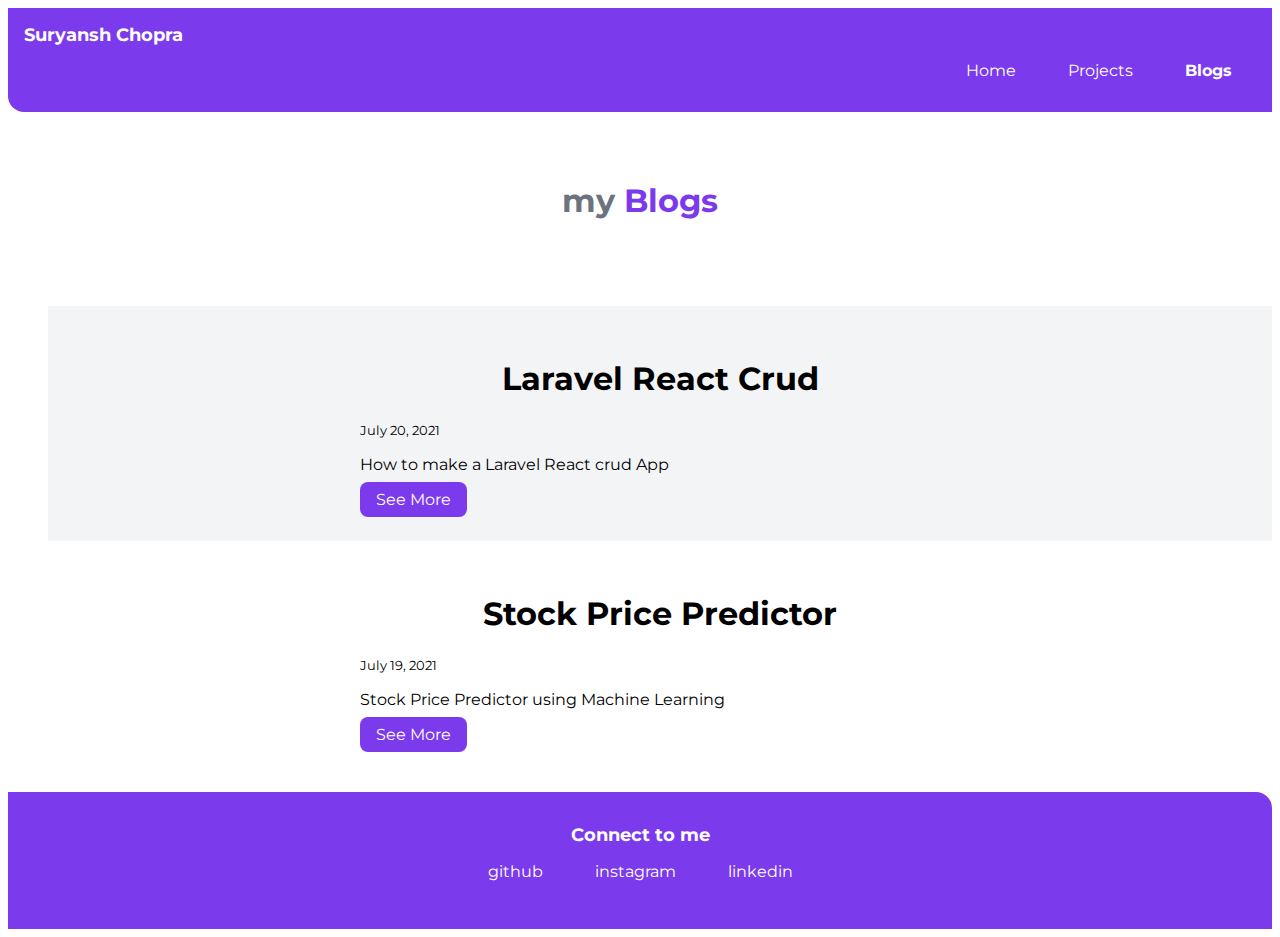
==== blogs.html @ e4ec36b4 "Task 1 done" ====
<!DOCTYPE html>
<html lang="en">
<head>
    <meta charset="UTF-8">
    <meta http-equiv="X-UA-Compatible" content="IE=edge">
    <meta name="viewport" content="width=device-width, initial-scale=1.0">
    <title>Blogs</title>

    <link href="./styles.css" rel="stylesheet" />
</head>
<body>
    <nav class="navigation container">
        <div class="nav-brand">Suryansh Chopra</div>
        <ul class="list-non-bullet nav-pills">
            <li class="list-item-inline">
                <a class="link" href="/">Home</a>
            </li>
            <li class="list-item-inline">
                <a class="link" href="/projects.html">Projects</a>
            </li>
            <li class="list-item-inline">
                <a class="link link-active" href="/blogs.html">Blogs</a>
            </li>
        </ul>
    </nav>

    <header class="hero">
        <h1 class="hero-heading">my 
            <span class="heading-inverted">Blogs</span></h1>
    </header>

    <ol reversed class="list-non-bullet">
        <li>
            <section class="section section-color">
                <div class="container container-centre">
                    <h1>Laravel React Crud</h1>
                    <small><time datetime="2021-07-20">July 20, 2021</time></small>
                    <p>How to make a Laravel React crud App </p>
                    <a class="link link-primary" href="https://github.com/SuryanshChopra/Laravel-React-Crud">
                        See More</a>
                </div>
            </section>
        </li>
        <li>
            <section class="section">
                <div class="container container-centre">
                    <h1>Stock Price Predictor </h1>
                    <small><time datetime="2021-07-19">July 19, 2021</time></small>
                    <p>Stock Price Predictor using Machine Learning </p>
                    <a class="link link-primary" href="https://github.com/SuryanshChopra/Stock-Price-Predictor">See More</a>
                </div>
            </section>
        </li>
    
    </ol>


    <footer class="footer container">
        <div class="footer-header">Connect to me</div>
        <ul class="social-links list-non-bullet">
            <li class="list-item-inline"><a class="link" href="https://www.github.com/SuryanshChopra" >github</a></li>
            <li class="list-item-inline"><a class="link" href="https://www.instagram.com/choprasuryansh/" >instagram</a></li>
            <li class="list-item-inline"><a class="link" href="https://www.linkedin.com/in/suryanshchopra/" >linkedin</a></li>
        </ul>
    </footer>

</body>
</html>
---- styles.css ----
@import url('https://fonts.googleapis.com/css2?family=Montserrat:wght@400;700&display=swap');

:root {
    --primary-color: #7C3AED;
    --off-white: #F3F4F6;
    --dark-grey: #6B7280;
}

body {
    font-family: 'Montserrat', sans-serif;
}

hr {
    margin: 2rem 0rem;
}

/** container **/

.container {
    padding-left: 1rem;
    padding-right: 1rem;
}

.container-centre {
    max-width: 600px;
    margin: auto;
}

/** Links **/

.link {
    text-decoration: none;
    padding: 0.5rem 1rem;
}

.link-primary {
    background-color: var(--primary-color);
    border-radius: 0.5rem;
    color: white;
}

.link-secondary {
    color: var(--primary-color);
    border-radius: 0.5rem;
    border: 1px solid var(--primary-color)
}


/** Lists **/

.list-non-bullet {
    list-style: none;
}

.list-item-inline {
    display: inline;
    padding: 0rem 0.5rem;
}


/** Nav **/

.navigation {
    background-color: var(--primary-color);
    color: white;
    padding: 1rem;
    border-bottom-left-radius: 1rem;
}

.navigation .nav-brand {
    font-size: 1.1rem;
    font-weight: bold;
}

.navigation .nav-pills {
    text-align: right;
}

.navigation .link {
    color: white;
}

.navigation .link-active {
    font-weight: bold;
}


/** Header **/

.hero {
    padding: 2rem;
}

.hero .hero-img {
    max-width: 350px;
    display: block;
    margin: auto;
   
}

.hero .hero-heading {
    padding: 1rem;
    color: var(--dark-grey);
    text-align: center;
}

.hero .hero-heading .heading-inverted {
    color: var(--primary-color);
}


/** Section **/

.section {
    padding: 2rem;
}

.section h1 {
    text-align: center;
    
}

.section-color {
    background-color: var(--off-white)
}

/**Footer**/

.footer {
    background-color: var(--primary-color);
    padding: 2rem 1rem;
    text-align: center;
    color: white;
    border-top-right-radius: 1rem;
}

.footer .link {
    color: white;
}

.footer .footer-header {
    font-weight: bold;
    font-size: large;
}

.footer ul {
    padding-inline-start: 0px;
}
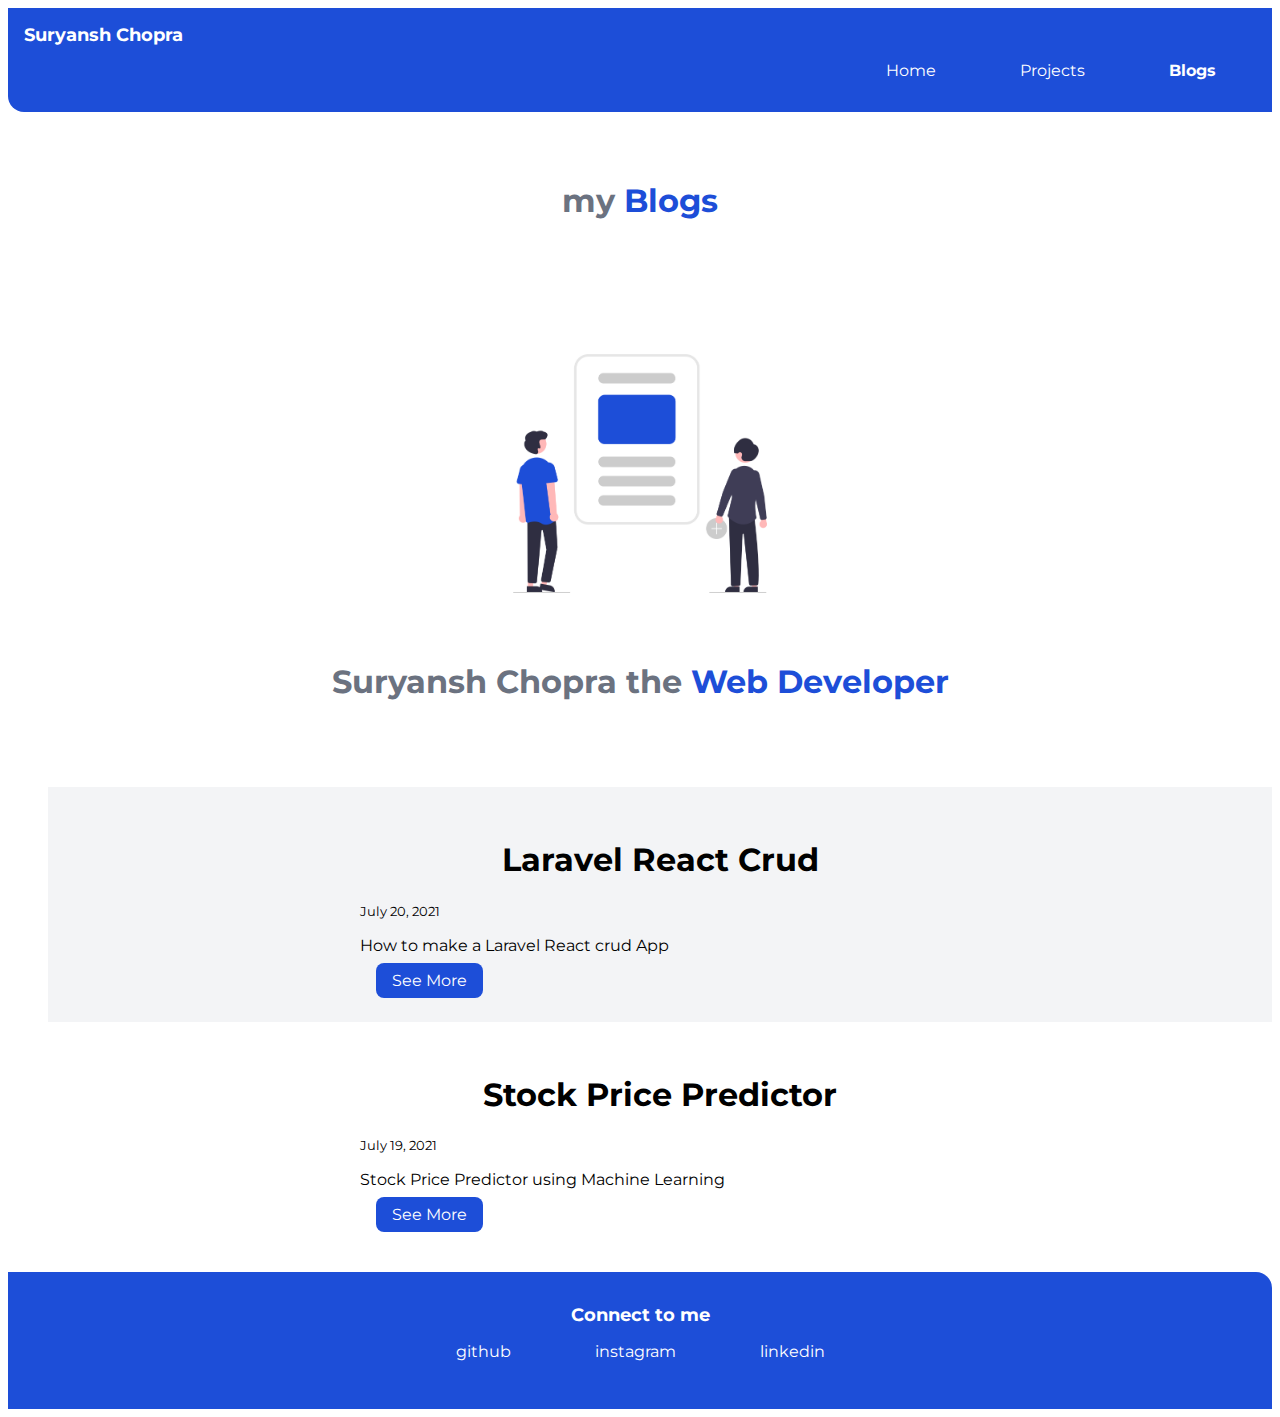
==== commit fe1ef916: "Updated projects" ====
--- a/blogs.html
+++ b/blogs.html
@@ -27,6 +27,12 @@
     <header class="hero">
         <h1 class="hero-heading">my 
             <span class="heading-inverted">Blogs</span></h1>
+    </header>
+
+    <header class="hero">
+        <img class="hero-img" src="/images/undraw_Blog_post_re_fy5x.png" />
+        <h1 class="hero-heading">Suryansh Chopra the 
+            <span class="heading-inverted">Web Developer</span></h1>
     </header>
 
     <ol reversed class="list-non-bullet">
--- a/styles.css
+++ b/styles.css
@@ -1,7 +1,7 @@
 @import url('https://fonts.googleapis.com/css2?family=Montserrat:wght@400;700&display=swap');
 
 :root {
-    --primary-color: #7C3AED;
+    --primary-color: #1D4ED8;
     --off-white: #F3F4F6;
     --dark-grey: #6B7280;
 }
@@ -31,6 +31,7 @@
 .link {
     text-decoration: none;
     padding: 0.5rem 1rem;
+    margin: 0.5rem 1rem;
 }
 
 .link-primary {
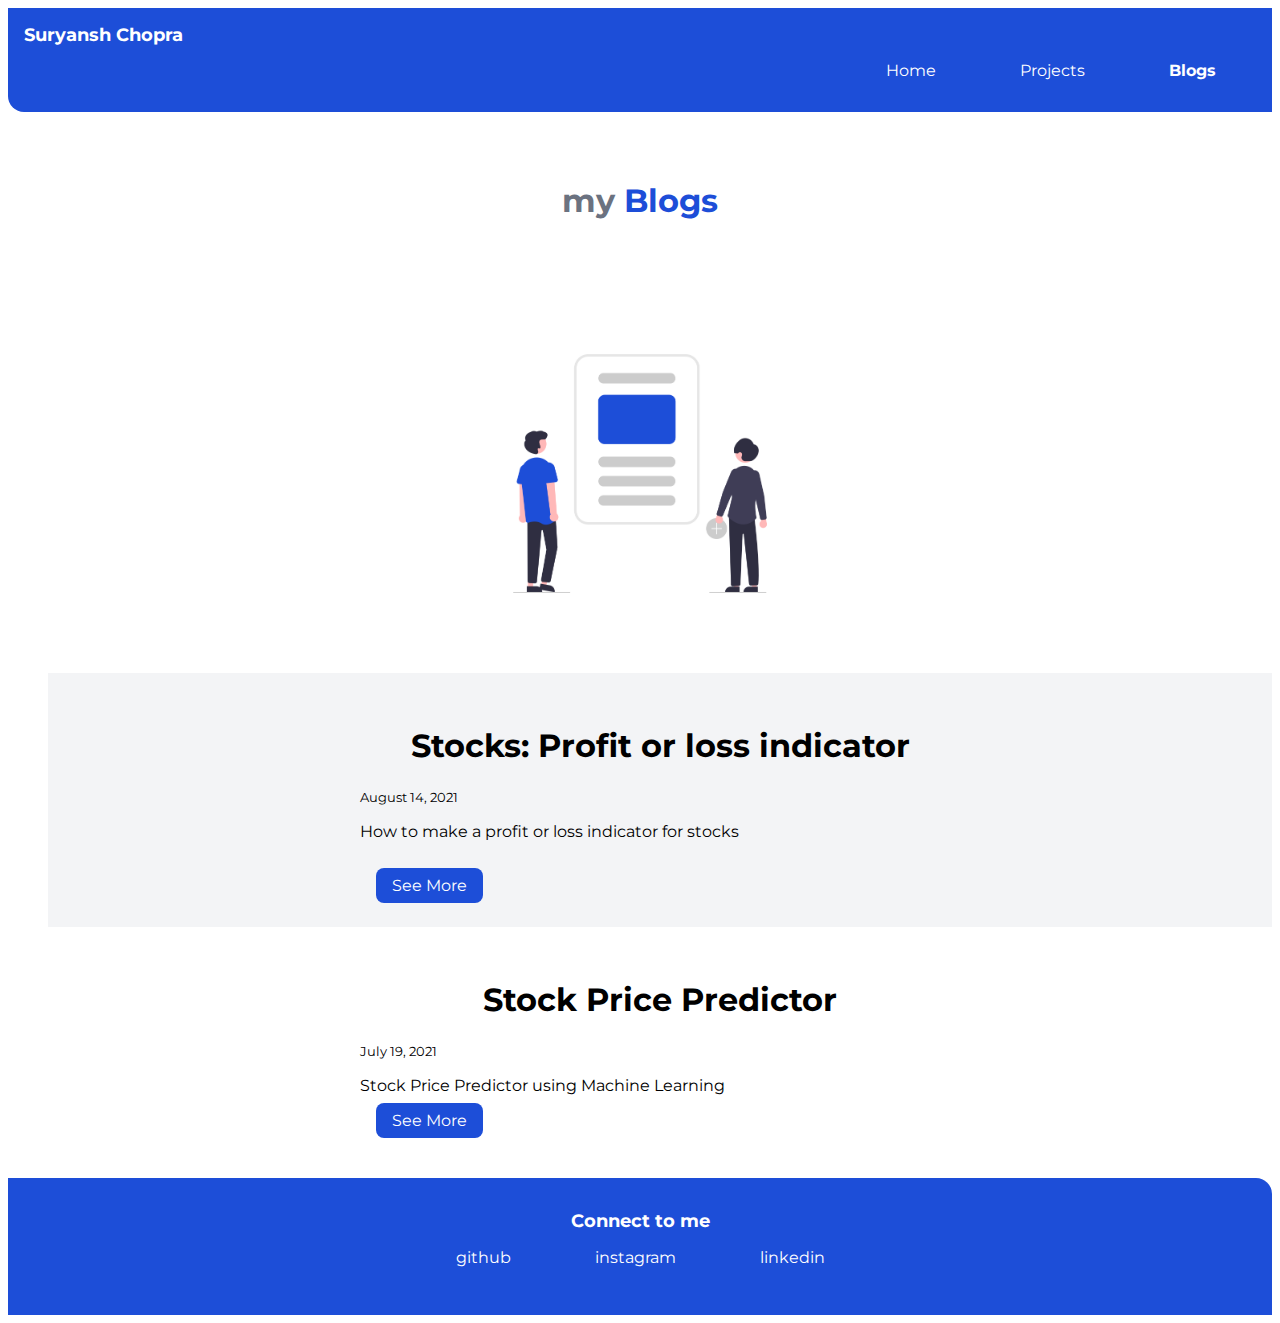
==== commit c1159d85: "Added 1 blog" ====
--- a/blogs.html
+++ b/blogs.html
@@ -31,19 +31,18 @@
 
     <header class="hero">
         <img class="hero-img" src="/images/undraw_Blog_post_re_fy5x.png" />
-        <h1 class="hero-heading">Suryansh Chopra the 
-            <span class="heading-inverted">Web Developer</span></h1>
     </header>
 
     <ol reversed class="list-non-bullet">
         <li>
             <section class="section section-color">
                 <div class="container container-centre">
-                    <h1>Laravel React Crud</h1>
-                    <small><time datetime="2021-07-20">July 20, 2021</time></small>
-                    <p>How to make a Laravel React crud App </p>
-                    <a class="link link-primary" href="https://github.com/SuryanshChopra/Laravel-React-Crud">
-                        See More</a>
+                    <h1>Stocks: Profit or loss indicator</h1>
+                    <small><time datetime="2021-08-14">August 14, 2021</time></small>
+                    <p>How to make a profit or loss indicator for stocks </p>
+                    <br>
+                    <a class="link link-primary" href="https://dev.to/suryanshchopra/stocks-profit-or-loss-indicator-12fp">
+                    See More</a>
                 </div>
             </section>
         </li>
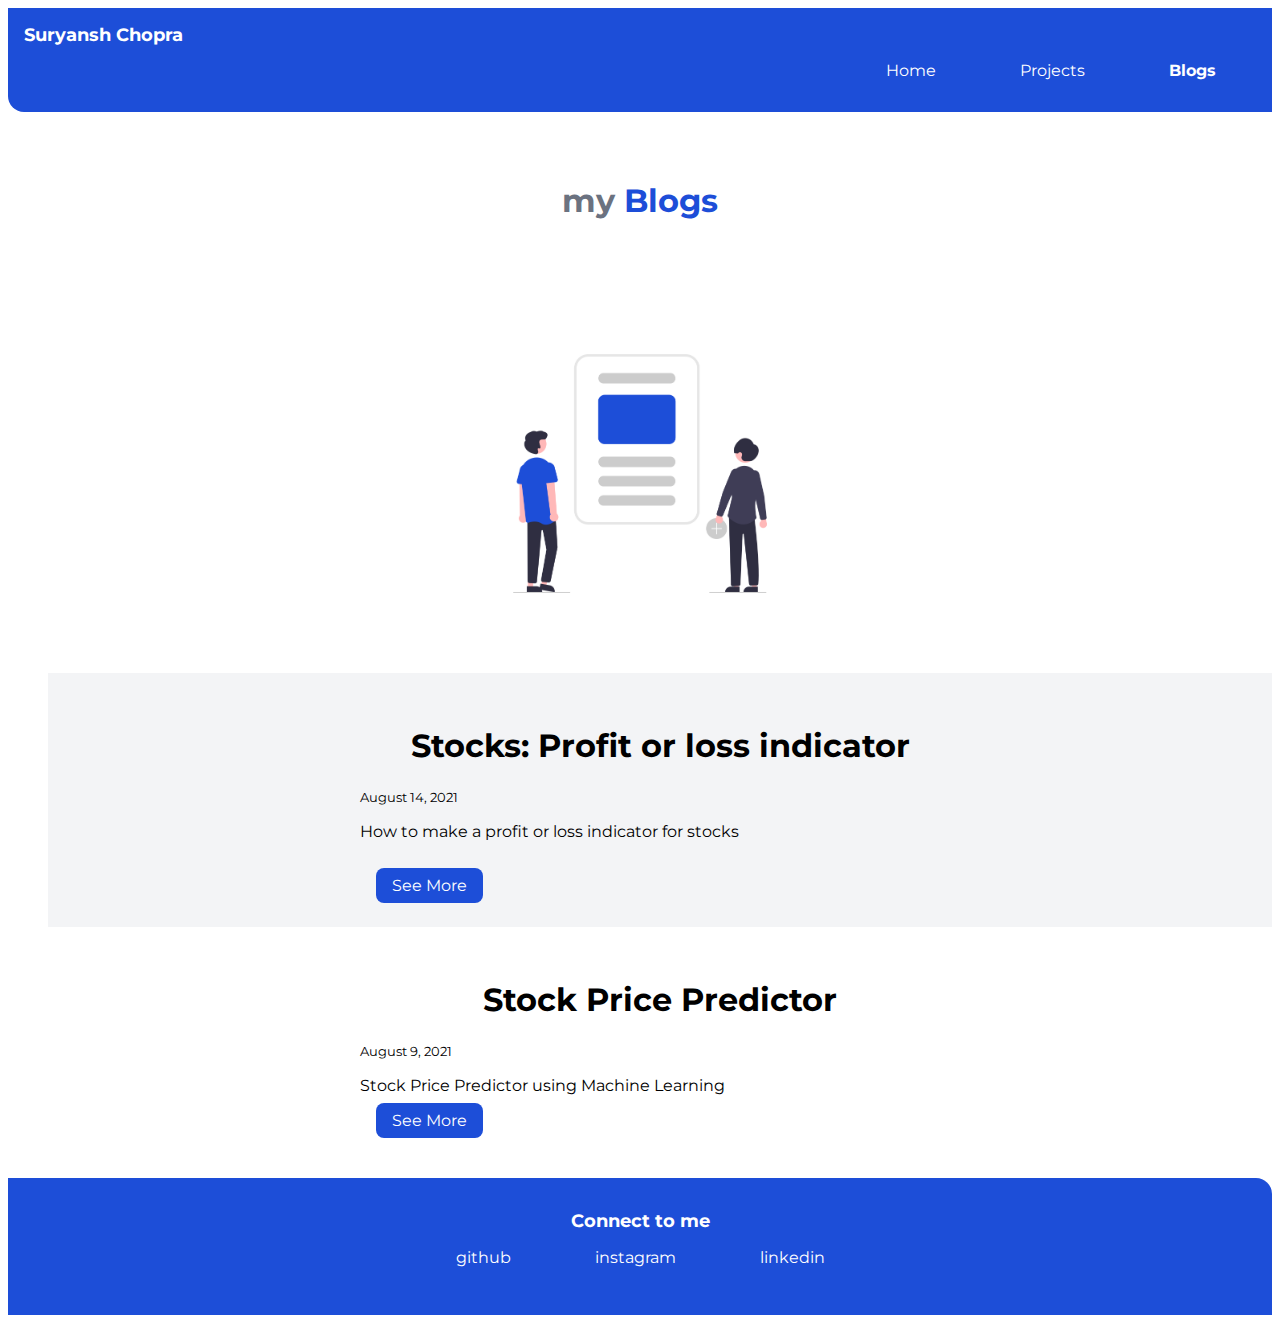
==== commit 5ad4029a: "Added mark 13" ====
--- a/blogs.html
+++ b/blogs.html
@@ -50,7 +50,7 @@
             <section class="section">
                 <div class="container container-centre">
                     <h1>Stock Price Predictor </h1>
-                    <small><time datetime="2021-07-19">July 19, 2021</time></small>
+                    <small><time datetime="2021-08-09">August 9, 2021</time></small>
                     <p>Stock Price Predictor using Machine Learning </p>
                     <a class="link link-primary" href="https://github.com/SuryanshChopra/Stock-Price-Predictor">See More</a>
                 </div>
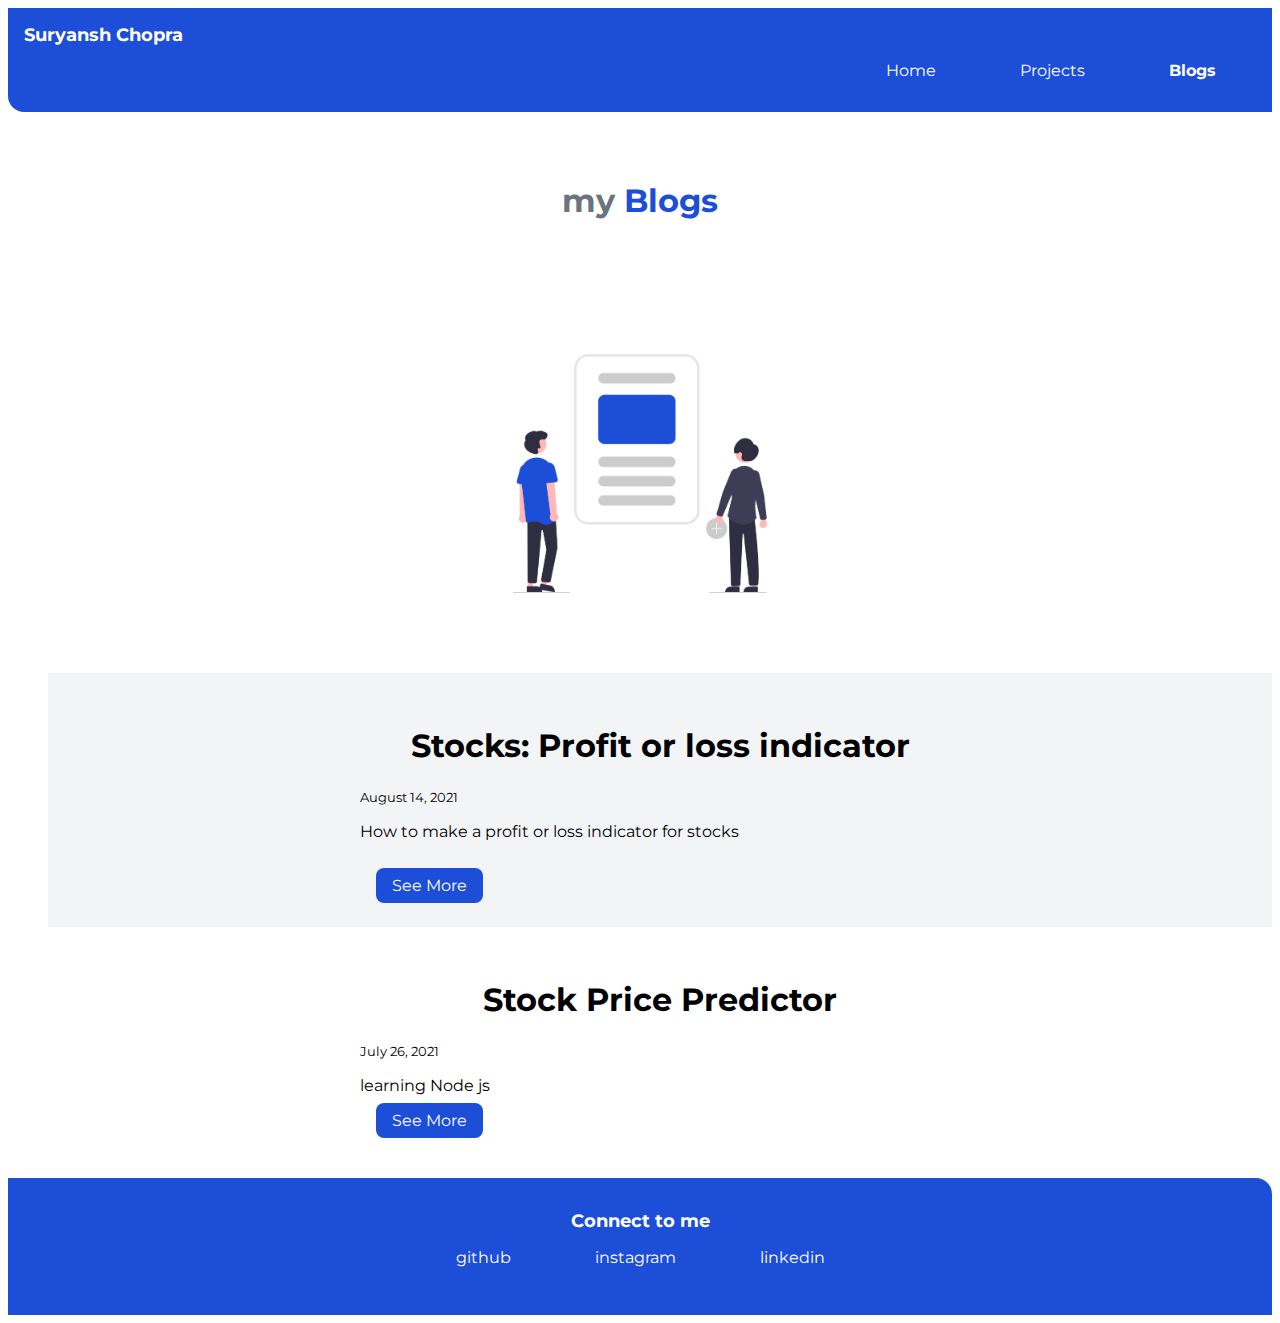
==== commit 348155aa: "Updated blogs" ====
--- a/blogs.html
+++ b/blogs.html
@@ -50,9 +50,9 @@
             <section class="section">
                 <div class="container container-centre">
                     <h1>Stock Price Predictor </h1>
-                    <small><time datetime="2021-08-09">August 9, 2021</time></small>
-                    <p>Stock Price Predictor using Machine Learning </p>
-                    <a class="link link-primary" href="https://github.com/SuryanshChopra/Stock-Price-Predictor">See More</a>
+                    <small><time datetime="2021-07-26">July 26, 2021</time></small>
+                    <p>learning Node js</p>
+                    <a class="link link-primary" href="https://dev.to/suryanshchopra/day-5-of-training-node-js-k65">See More</a>
                 </div>
             </section>
         </li>
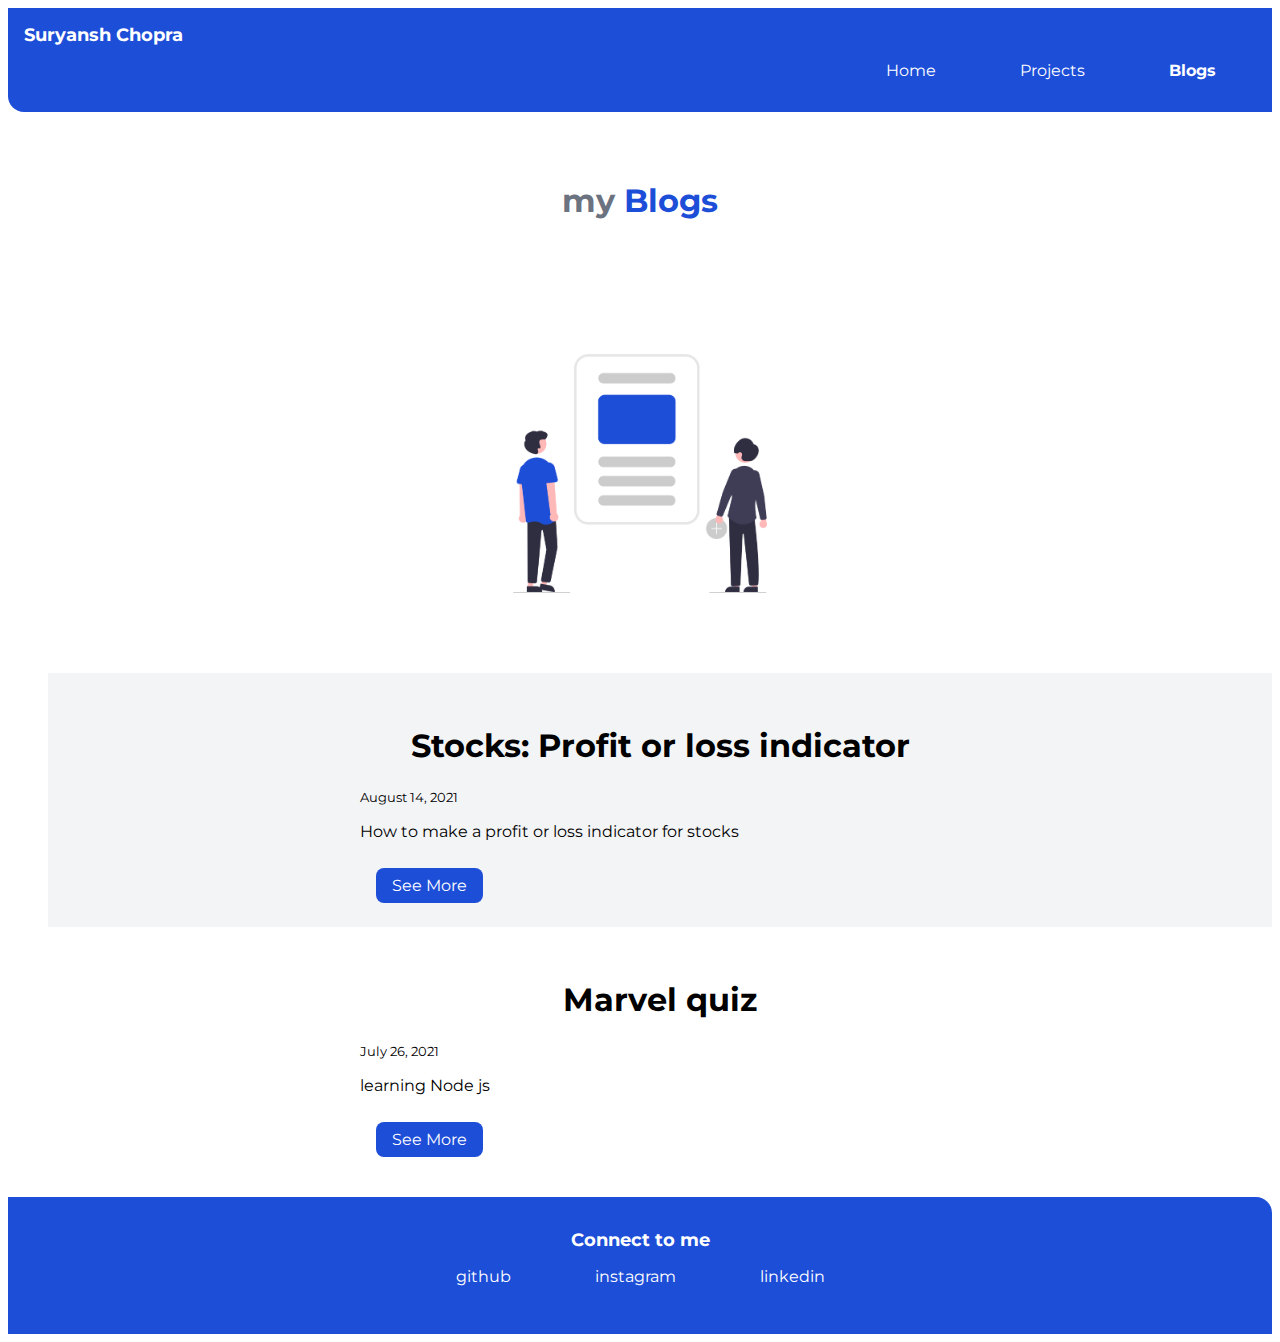
==== commit 52958706: "Changing blog name" ====
--- a/blogs.html
+++ b/blogs.html
@@ -49,9 +49,10 @@
         <li>
             <section class="section">
                 <div class="container container-centre">
-                    <h1>Stock Price Predictor </h1>
+                    <h1>Marvel quiz </h1>
                     <small><time datetime="2021-07-26">July 26, 2021</time></small>
                     <p>learning Node js</p>
+                    <br>
                     <a class="link link-primary" href="https://dev.to/suryanshchopra/day-5-of-training-node-js-k65">See More</a>
                 </div>
             </section>
